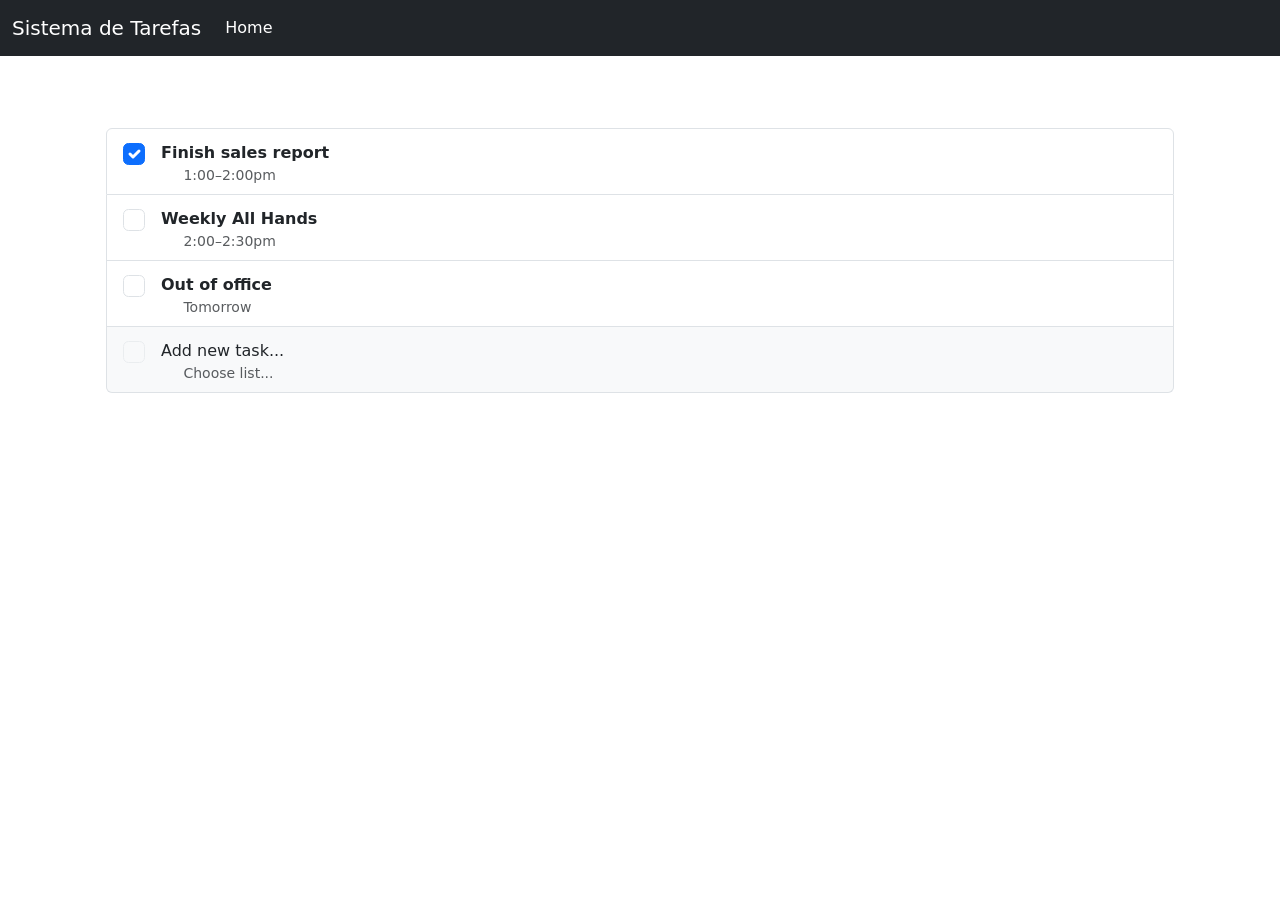
==== frontend/index.html @ 34482a2c "pag index" ====
<!DOCTYPE html>
<html lang="pt-br">
<head>
    <meta charset="UTF-8">
    <meta name="viewport" content="width=device-width, initial-scale=1.0">
    <title>Tarefiticas</title>
    
    <link href="https://cdn.jsdelivr.net/npm/bootstrap@5.3.3/dist/css/bootstrap.min.css" rel="stylesheet" integrity="sha384-QWTKZyjpPEjISv5WaRU9OFeRpok6YctnYmDr5pNlyT2bRjXh0JMhjY6hW+ALEwIH" crossorigin="anonymous">
    <script src="https://cdn.jsdelivr.net/npm/bootstrap@5.3.3/dist/js/bootstrap.bundle.min.js" integrity="sha384-YvpcrYf0tY3lHB60NNkmXc5s9fDVZLESaAA55NDzOxhy9GkcIdslK1eN7N6jIeHz" crossorigin="anonymous"></script>

    <script src="https://code.jquery.com/jquery-3.7.1.min.js"></script>

    <style>
        main {
            margin-top: 80px;
        }
    </style>
</head>
<body>

    <nav class="navbar navbar-expand-md navbar-dark fixed-top bg-dark">
        <div class="container-fluid">
          <a class="navbar-brand" href="#">Sistema de Tarefas</a>
          <button class="navbar-toggler" type="button" data-bs-toggle="collapse" data-bs-target="#navbarCollapse" aria-controls="navbarCollapse" aria-expanded="false" aria-label="Toggle navigation">
            <span class="navbar-toggler-icon"></span>
          </button>
          <div class="collapse navbar-collapse" id="navbarCollapse">
            <ul class="navbar-nav me-auto mb-2 mb-md-0">
              <li class="nav-item">
                <a class="nav-link active" aria-current="page" href="#">Home</a>
              </li>
            </ul>
            
          </div>
        </div>
      </nav>

    
    <main class="container">
        <div class="d-flex flex-column flex-md-row p-4 gap-4 py-md-5 align-items-center justify-content-center">
            <div class="list-group col-12">
              <label class="list-group-item d-flex gap-3">
                <input class="form-check-input flex-shrink-0" type="checkbox" value="" checked="" style="font-size: 1.375em;">
                <span class="pt-1 form-checked-content">
                  <strong>Finish sales report</strong>
                  <small class="d-block text-body-secondary">
                    <svg class="bi me-1" width="1em" height="1em"><use xlink:href="#calendar-event"></use></svg>
                    1:00–2:00pm
                  </small>
                </span>
              </label>
              <label class="list-group-item d-flex gap-3">
                <input class="form-check-input flex-shrink-0" type="checkbox" value="" style="font-size: 1.375em;">
                <span class="pt-1 form-checked-content">
                  <strong>Weekly All Hands</strong>
                  <small class="d-block text-body-secondary">
                    <svg class="bi me-1" width="1em" height="1em"><use xlink:href="#calendar-event"></use></svg>
                    2:00–2:30pm
                  </small>
                </span>
              </label>
              <label class="list-group-item d-flex gap-3">
                <input class="form-check-input flex-shrink-0" type="checkbox" value="" style="font-size: 1.375em;">
                <span class="pt-1 form-checked-content">
                  <strong>Out of office</strong>
                  <small class="d-block text-body-secondary">
                    <svg class="bi me-1" width="1em" height="1em"><use xlink:href="#alarm"></use></svg>
                    Tomorrow
                  </small>
                </span>
              </label>
              <label class="list-group-item d-flex gap-3 bg-body-tertiary">
                <input class="form-check-input form-check-input-placeholder bg-body-tertiary flex-shrink-0 pe-none" disabled="" type="checkbox" value="" style="font-size: 1.375em;">
                <span class="pt-1 form-checked-content" data-bs-toggle="modal" data-bs-target="#nova-tarefa">
                  <span contenteditable="true" class="w-100">Add new task...</span>
                  <small class="d-block text-body-secondary">
                    <svg class="bi me-1" width="1em" height="1em"><use xlink:href="#list-check"></use></svg>
                    Choose list...
                  </small>
                </span>
              </label>
            </div>
          </div>
    </main>

<!-- Modal -->
<div class="modal fade" id="nova-tarefa" tabindex="-1" aria-labelledby="exampleModalLabel" aria-hidden="true">
    <div class="modal-dialog">
      <div class="modal-content">
        <div class="modal-header">
          <h1 class="modal-title fs-5" id="exampleModalLabel">Modal title</h1>
          <button type="button" class="btn-close" data-bs-dismiss="modal" aria-label="Close"></button>
        </div>
        <div class="modal-body">
          ...
        </div>
        <div class="modal-footer">
          <button type="button" class="btn btn-secondary" data-bs-dismiss="modal">Close</button>
          <button type="button" class="btn btn-primary">Save changes</button>
        </div>
      </div>
    </div>
  </div>

</body>
</html>
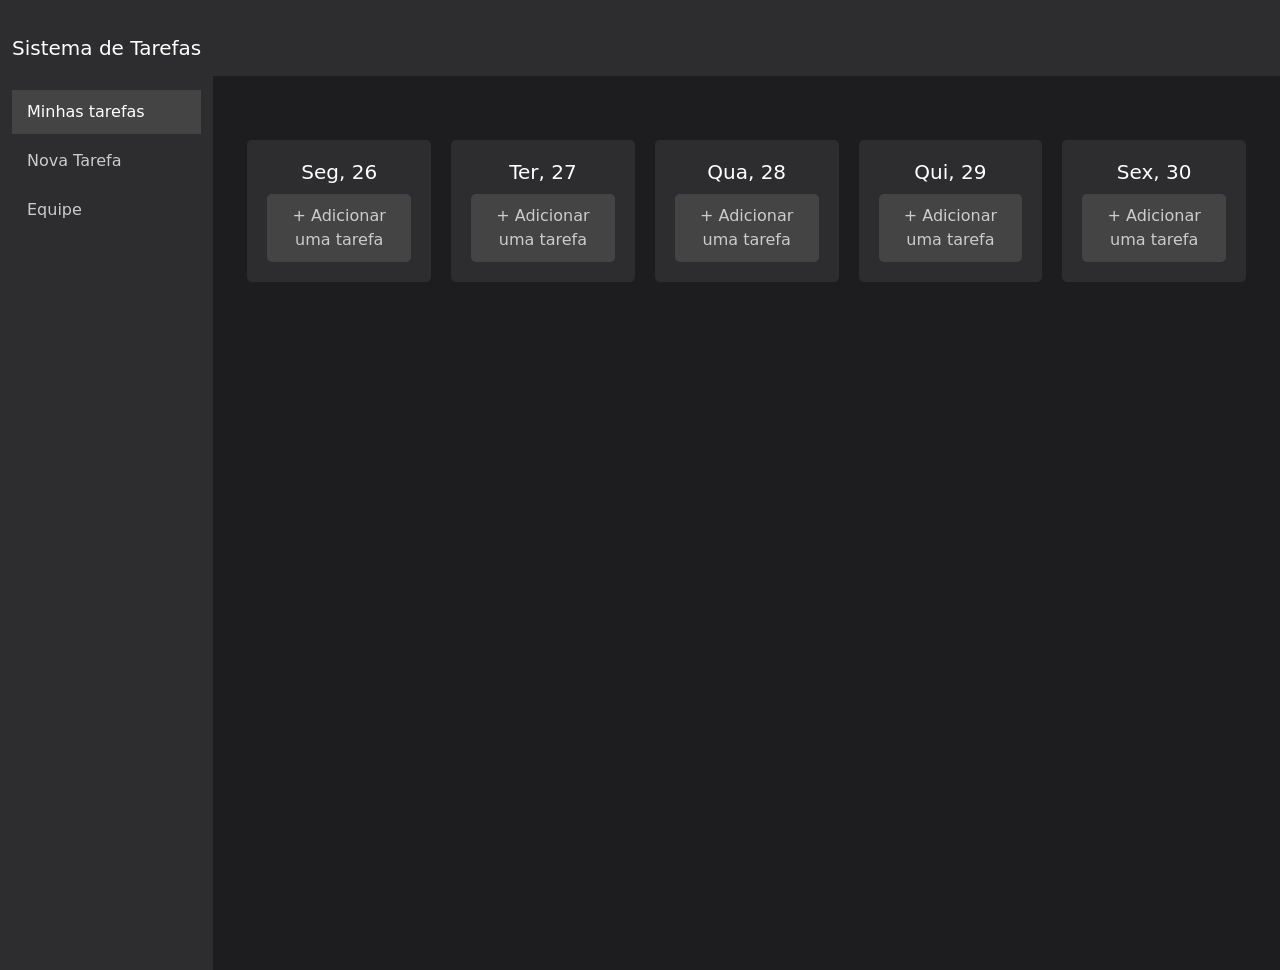
==== commit b2be7884: "novo index" ====
--- a/frontend/index.html
+++ b/frontend/index.html
@@ -1,106 +1,255 @@
-<!DOCTYPE html>
-<html lang="pt-br">
-<head>
-    <meta charset="UTF-8">
-    <meta name="viewport" content="width=device-width, initial-scale=1.0">
-    <title>Tarefiticas</title>
-    
-    <link href="https://cdn.jsdelivr.net/npm/bootstrap@5.3.3/dist/css/bootstrap.min.css" rel="stylesheet" integrity="sha384-QWTKZyjpPEjISv5WaRU9OFeRpok6YctnYmDr5pNlyT2bRjXh0JMhjY6hW+ALEwIH" crossorigin="anonymous">
-    <script src="https://cdn.jsdelivr.net/npm/bootstrap@5.3.3/dist/js/bootstrap.bundle.min.js" integrity="sha384-YvpcrYf0tY3lHB60NNkmXc5s9fDVZLESaAA55NDzOxhy9GkcIdslK1eN7N6jIeHz" crossorigin="anonymous"></script>
-
-    <script src="https://code.jquery.com/jquery-3.7.1.min.js"></script>
-
-    <style>
-        main {
-            margin-top: 80px;
-        }
-    </style>
-</head>
-<body>
-
-    <nav class="navbar navbar-expand-md navbar-dark fixed-top bg-dark">
-        <div class="container-fluid">
-          <a class="navbar-brand" href="#">Sistema de Tarefas</a>
-          <button class="navbar-toggler" type="button" data-bs-toggle="collapse" data-bs-target="#navbarCollapse" aria-controls="navbarCollapse" aria-expanded="false" aria-label="Toggle navigation">
-            <span class="navbar-toggler-icon"></span>
-          </button>
-          <div class="collapse navbar-collapse" id="navbarCollapse">
-            <ul class="navbar-nav me-auto mb-2 mb-md-0">
-              <li class="nav-item">
-                <a class="nav-link active" aria-current="page" href="#">Home</a>
-              </li>
-            </ul>
-            
-          </div>
-        </div>
-      </nav>
-
-    
-    <main class="container">
-        <div class="d-flex flex-column flex-md-row p-4 gap-4 py-md-5 align-items-center justify-content-center">
-            <div class="list-group col-12">
-              <label class="list-group-item d-flex gap-3">
-                <input class="form-check-input flex-shrink-0" type="checkbox" value="" checked="" style="font-size: 1.375em;">
-                <span class="pt-1 form-checked-content">
-                  <strong>Finish sales report</strong>
-                  <small class="d-block text-body-secondary">
-                    <svg class="bi me-1" width="1em" height="1em"><use xlink:href="#calendar-event"></use></svg>
-                    1:00–2:00pm
-                  </small>
-                </span>
-              </label>
-              <label class="list-group-item d-flex gap-3">
-                <input class="form-check-input flex-shrink-0" type="checkbox" value="" style="font-size: 1.375em;">
-                <span class="pt-1 form-checked-content">
-                  <strong>Weekly All Hands</strong>
-                  <small class="d-block text-body-secondary">
-                    <svg class="bi me-1" width="1em" height="1em"><use xlink:href="#calendar-event"></use></svg>
-                    2:00–2:30pm
-                  </small>
-                </span>
-              </label>
-              <label class="list-group-item d-flex gap-3">
-                <input class="form-check-input flex-shrink-0" type="checkbox" value="" style="font-size: 1.375em;">
-                <span class="pt-1 form-checked-content">
-                  <strong>Out of office</strong>
-                  <small class="d-block text-body-secondary">
-                    <svg class="bi me-1" width="1em" height="1em"><use xlink:href="#alarm"></use></svg>
-                    Tomorrow
-                  </small>
-                </span>
-              </label>
-              <label class="list-group-item d-flex gap-3 bg-body-tertiary">
-                <input class="form-check-input form-check-input-placeholder bg-body-tertiary flex-shrink-0 pe-none" disabled="" type="checkbox" value="" style="font-size: 1.375em;">
-                <span class="pt-1 form-checked-content" data-bs-toggle="modal" data-bs-target="#nova-tarefa">
-                  <span contenteditable="true" class="w-100">Add new task...</span>
-                  <small class="d-block text-body-secondary">
-                    <svg class="bi me-1" width="1em" height="1em"><use xlink:href="#list-check"></use></svg>
-                    Choose list...
-                  </small>
-                </span>
-              </label>
-            </div>
-          </div>
-    </main>
-
-<!-- Modal -->
-<div class="modal fade" id="nova-tarefa" tabindex="-1" aria-labelledby="exampleModalLabel" aria-hidden="true">
-    <div class="modal-dialog">
-      <div class="modal-content">
-        <div class="modal-header">
-          <h1 class="modal-title fs-5" id="exampleModalLabel">Modal title</h1>
-          <button type="button" class="btn-close" data-bs-dismiss="modal" aria-label="Close"></button>
-        </div>
-        <div class="modal-body">
-          ...
-        </div>
-        <div class="modal-footer">
-          <button type="button" class="btn btn-secondary" data-bs-dismiss="modal">Close</button>
-          <button type="button" class="btn btn-primary">Save changes</button>
-        </div>
-      </div>
-    </div>
-  </div>
-
-</body>
-</html>+<!DOCTYPE html>
+<html lang="pt-br">
+<head>
+    <meta charset="UTF-8">
+    <meta name="viewport" content="width=device-width, initial-scale=1.0">
+    <title>Sistema de Tarefas</title>
+    <link href="https://cdn.jsdelivr.net/npm/bootstrap@5.3.3/dist/css/bootstrap.min.css" rel="stylesheet" integrity="sha384-QWTKZyjpPEjISv5WaRU9OFeRpok6YctnYmDr5pNlyT2bRjXh0JMhjY6hW+ALEwIH" crossorigin="anonymous">
+    <script src="https://cdn.jsdelivr.net/npm/bootstrap@5.3.3/dist/js/bootstrap.bundle.min.js" integrity="sha384-YvpcrYf0tY3lHB60NNkmXc5s9fDVZLESaAA55NDzOxhy9GkcIdslK1eN7N6jIeHz" crossorigin="anonymous"></script>
+
+    <script src="https://code.jquery.com/jquery-3.7.1.min.js"></script>
+
+    <style>
+        body {
+            background-color: #1d1d1f;
+            color: #fff;
+            margin-top: 70px; /* Garantir que todo o conteúdo fique abaixo da navbar */
+        }
+
+        .navbar, .sidebar {
+            background-color: #2d2d2f;
+        }
+
+        .sidebar {
+            height: 100vh;
+            padding-top: 20px;
+        }
+
+        .sidebar a {
+            color: #ccc;
+            display: block;
+            padding: 10px 15px;
+            margin-bottom: 5px;
+            text-decoration: none;
+        }
+
+        .sidebar a:hover, .sidebar a.active {
+            background-color: #444;
+            color: #fff;
+        }
+
+        .navbar .navbar-brand, .navbar .nav-link {
+            color: #fff;
+        }
+
+        .navbar .nav-link:hover {
+            color: #ddd;
+        }
+
+        .container-fluid {
+            margin-top: 20px; /* Garantir que o container principal tenha espaçamento superior */
+        }
+
+        .main-content {
+            margin-top: 70px; /* Ajuste para evitar que o conteúdo fique abaixo do navbar */
+        }
+
+        .calendar {
+            display: flex;
+            justify-content: space-between;
+            color: #ccc;
+        }
+
+        .calendar-day {
+            background-color: #2d2d2f;
+            padding: 20px;
+            border-radius: 5px;
+            flex-grow: 1;
+            margin: 0 10px;
+            text-align: center;
+            position: relative;
+        }
+
+        .calendar-day:hover {
+            background-color: #444;
+        }
+
+        .calendar-day h5 {
+            color: #fff;
+            margin-bottom: 10px;
+        }
+
+        .task {
+            background-color: #ffc107;
+            color: #000;
+            padding: 10px;
+            border-radius: 3px;
+            margin-bottom: 5px;
+            cursor: pointer;
+        }
+
+        .task:hover {
+            background-color: #e0a800;
+        }
+
+        .task-item-empty {
+            background-color: #444;
+            padding: 10px;
+            border-radius: 5px;
+            color: #ccc;
+            cursor: pointer;
+        }
+
+        .task-item-empty:hover {
+            background-color: #555;
+        }
+
+        /* Estilo do modal */
+        .modal-content {
+            background-color: #333;
+            color: #fff;
+        }
+
+        .modal-header {
+            border-bottom: 1px solid #444;
+        }
+
+        .modal-footer {
+            border-top: 1px solid #444;
+        }
+
+        .btn-primary {
+            background-color: #fff;
+            color: #000;
+            border-color: #fff;
+        }
+
+        .btn-primary:hover {
+            background-color: #ddd;
+            color: #000;
+            border-color: #ddd;
+        }
+
+        .btn-secondary {
+            background-color: #555;
+            color: #fff;
+            border-color: #555;
+        }
+
+        .btn-secondary:hover {
+            background-color: #444;
+            border-color: #444;
+        }
+
+        .form-control, .form-select, textarea {
+            background-color: #444;
+            color: #fff;
+            border-color: #555;
+        }
+
+        .form-control::placeholder, .form-select::placeholder, textarea::placeholder {
+            color: #ccc;
+        }
+    </style>
+</head>
+<body>
+
+    <!-- Barra de Navegação Superior -->
+    <nav class="navbar navbar-expand-md fixed-top">
+        <div class="container-fluid">
+            <a class="navbar-brand" href="#">Sistema de Tarefas</a>
+            <div class="collapse navbar-collapse">
+                <ul class="navbar-nav ms-auto"> </ul>
+            </div>
+        </div>
+    </nav>
+
+    <!-- Conteúdo Principal -->
+    <div class="container-fluid">
+        <div class="row">
+            <!-- Painel Lateral -->
+            <nav class="col-md-2 d-none d-md-block sidebar">
+                <div class="sidebar-sticky">
+                    <a href="#" class="active">Minhas tarefas</a>
+                    <a href="#">Nova Tarefa</a>
+                    <a href="#">Equipe</a>
+                </div>
+            </nav>
+
+               <!-- Conteúdo Central -->
+            <main class="col-md-10 ms-sm-auto col-lg-10 px-md-4 main-content">
+                <div class="calendar">
+                    <div class="calendar-day">
+                        <h5>Seg, 26</h5>
+                        <div class="task-item-empty" data-bs-toggle="modal" data-bs-target="#modalTarefa">+ Adicionar uma tarefa</div>
+                    </div>
+                    <div class="calendar-day">
+                        <h5>Ter, 27</h5>
+                        <div class="task-item-empty" data-bs-toggle="modal" data-bs-target="#modalTarefa">+ Adicionar uma tarefa</div>
+                    </div>
+                    <div class="calendar-day">
+                        <h5>Qua, 28</h5>
+                        <div class="task-item-empty" data-bs-toggle="modal" data-bs-target="#modalTarefa">+ Adicionar uma tarefa</div>
+                    </div>
+                    <div class="calendar-day">
+                        <h5>Qui, 29</h5>
+                        <div class="task-item-empty" data-bs-toggle="modal" data-bs-target="#modalTarefa">+ Adicionar uma tarefa</div>
+                    </div>
+                    <div class="calendar-day">
+                        <h5>Sex, 30</h5>
+                        <div class="task-item-empty" data-bs-toggle="modal" data-bs-target="#modalTarefa">+ Adicionar uma tarefa</div>
+                    </div>
+                </div>
+            </main>
+        </div>
+    </div>
+    <!-- Modal de Adicionar/Editar Tarefa -->
+    <div class="modal fade" id="modalTarefa" tabindex="-1" aria-labelledby="modalTarefaLabel" aria-hidden="true">
+        <div class="modal-dialog">
+            <div class="modal-content">
+                <div class="modal-header">
+                    <h1 class="modal-title fs-5" id="modalTarefaLabel">Adicionar/Editar Tarefa</h1>
+                    <button type="button" class="btn-close" data-bs-dismiss="modal" aria-label="Close"></button>
+                </div>
+                <div class="modal-body">
+                    <form>
+                        <div class="mb-3">
+                            <label for="titulo-tarefa" class="form-label">Título da Tarefa</label>
+                            <input type="text" class="form-control" id="titulo-tarefa" placeholder="Insira o título">
+                        </div>
+                        <div class="mb-3">
+                            <label for="descricao-tarefa" class="form-label">Descrição</label>
+                            <textarea class="form-control" id="descricao-tarefa" rows="3" placeholder="Insira a descrição"></textarea>
+                        </div>
+                        <div class="mb-3">
+                            <label for="responsavel-tarefa" class="form-label">Responsável</label>
+                            <select class="form-select" id="responsavel-tarefa">
+                                <option selected>Selecione um usuário</option>
+                                <option value="1">Usuário 1</option>
+                                <option value="2">Usuário 2</option>
+                            </select>
+                        </div>
+                        <div class="mb-3">
+                            <label for="data-inicio" class="form-label">Data de Início</label>
+                            <input type="date" class="form-control" id="data-inicio">
+                        </div>
+                        <div class="mb-3">
+                            <label for="data-fim" class="form-label">Data de Fim</label>
+                            <input type="date" class="form-control" id="data-fim">
+                        </div>
+                    </form>
+                </div>
+                <div class="modal-footer">
+                    <button type="button" class="btn btn-secondary" data-bs-dismiss="modal">Fechar</button>
+                    <button type="button" class="btn btn-primary">Salvar alterações</button>
+                </div>
+            </div>
+        </div>
+    </div>
+
+</body>
+</html>
+
+
+
+
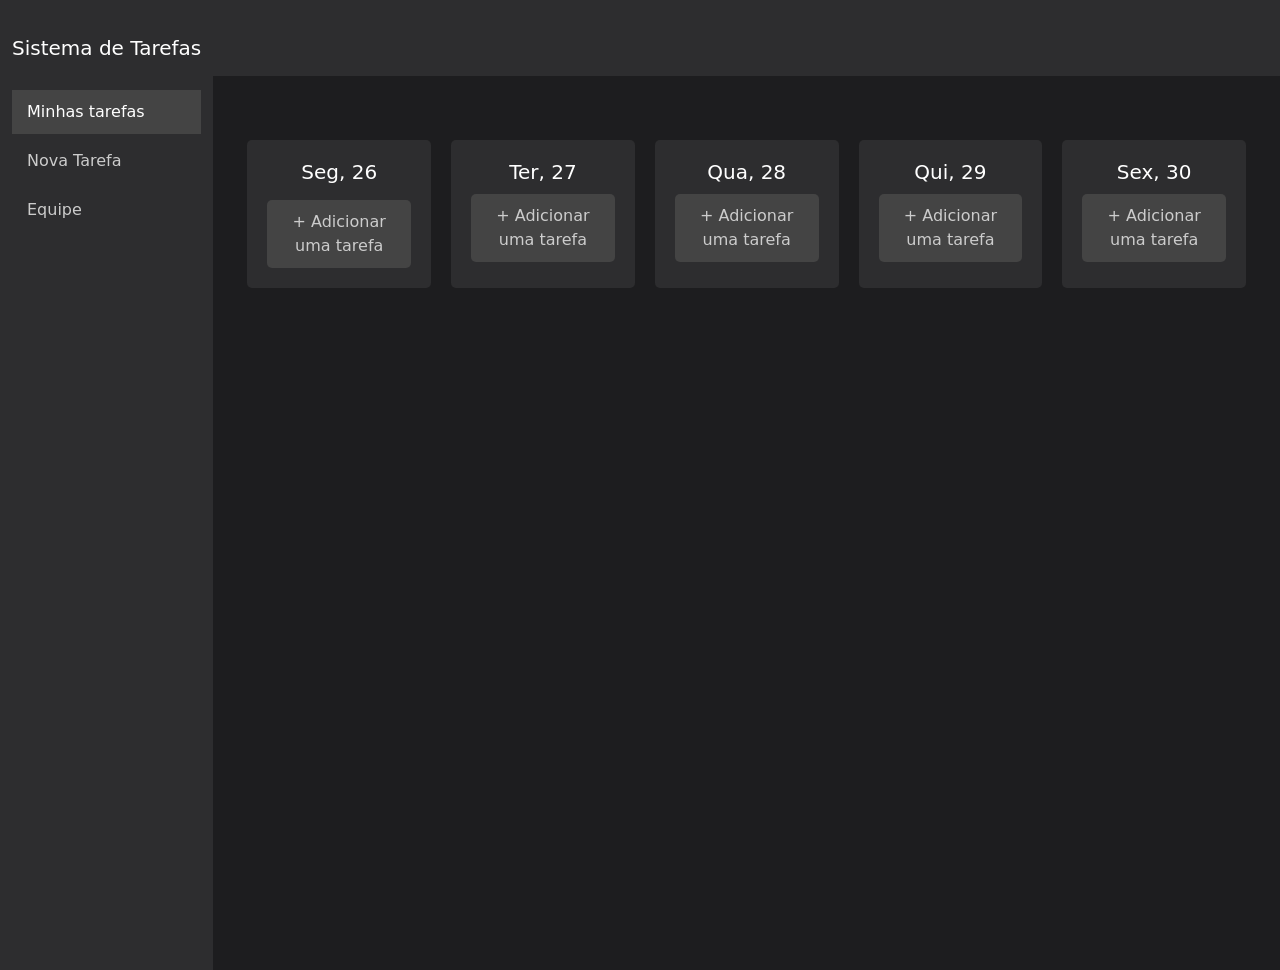
==== commit 0fd3847b: "carregando as tarefas" ====
--- a/frontend/index.html
+++ b/frontend/index.html
@@ -9,148 +9,9 @@
 
     <script src="https://code.jquery.com/jquery-3.7.1.min.js"></script>
 
-    <style>
-        body {
-            background-color: #1d1d1f;
-            color: #fff;
-            margin-top: 70px; /* Garantir que todo o conteúdo fique abaixo da navbar */
-        }
-
-        .navbar, .sidebar {
-            background-color: #2d2d2f;
-        }
-
-        .sidebar {
-            height: 100vh;
-            padding-top: 20px;
-        }
-
-        .sidebar a {
-            color: #ccc;
-            display: block;
-            padding: 10px 15px;
-            margin-bottom: 5px;
-            text-decoration: none;
-        }
-
-        .sidebar a:hover, .sidebar a.active {
-            background-color: #444;
-            color: #fff;
-        }
-
-        .navbar .navbar-brand, .navbar .nav-link {
-            color: #fff;
-        }
-
-        .navbar .nav-link:hover {
-            color: #ddd;
-        }
-
-        .container-fluid {
-            margin-top: 20px; /* Garantir que o container principal tenha espaçamento superior */
-        }
-
-        .main-content {
-            margin-top: 70px; /* Ajuste para evitar que o conteúdo fique abaixo do navbar */
-        }
-
-        .calendar {
-            display: flex;
-            justify-content: space-between;
-            color: #ccc;
-        }
-
-        .calendar-day {
-            background-color: #2d2d2f;
-            padding: 20px;
-            border-radius: 5px;
-            flex-grow: 1;
-            margin: 0 10px;
-            text-align: center;
-            position: relative;
-        }
-
-        .calendar-day:hover {
-            background-color: #444;
-        }
-
-        .calendar-day h5 {
-            color: #fff;
-            margin-bottom: 10px;
-        }
-
-        .task {
-            background-color: #ffc107;
-            color: #000;
-            padding: 10px;
-            border-radius: 3px;
-            margin-bottom: 5px;
-            cursor: pointer;
-        }
-
-        .task:hover {
-            background-color: #e0a800;
-        }
-
-        .task-item-empty {
-            background-color: #444;
-            padding: 10px;
-            border-radius: 5px;
-            color: #ccc;
-            cursor: pointer;
-        }
-
-        .task-item-empty:hover {
-            background-color: #555;
-        }
-
-        /* Estilo do modal */
-        .modal-content {
-            background-color: #333;
-            color: #fff;
-        }
-
-        .modal-header {
-            border-bottom: 1px solid #444;
-        }
-
-        .modal-footer {
-            border-top: 1px solid #444;
-        }
-
-        .btn-primary {
-            background-color: #fff;
-            color: #000;
-            border-color: #fff;
-        }
-
-        .btn-primary:hover {
-            background-color: #ddd;
-            color: #000;
-            border-color: #ddd;
-        }
-
-        .btn-secondary {
-            background-color: #555;
-            color: #fff;
-            border-color: #555;
-        }
-
-        .btn-secondary:hover {
-            background-color: #444;
-            border-color: #444;
-        }
-
-        .form-control, .form-select, textarea {
-            background-color: #444;
-            color: #fff;
-            border-color: #555;
-        }
-
-        .form-control::placeholder, .form-select::placeholder, textarea::placeholder {
-            color: #ccc;
-        }
-    </style>
+    <link href="principal.css" rel="stylesheet" />
+    <script src="principal.js"></script>
+    
 </head>
 <body>
 
@@ -181,6 +42,11 @@
                 <div class="calendar">
                     <div class="calendar-day">
                         <h5>Seg, 26</h5>
+                        <div >
+                            <ul class="tarefas-dia">
+                               
+                            </ul>
+                        </div>
                         <div class="task-item-empty" data-bs-toggle="modal" data-bs-target="#modalTarefa">+ Adicionar uma tarefa</div>
                     </div>
                     <div class="calendar-day">
--- a/frontend/principal.css
+++ b/frontend/principal.css
@@ -0,0 +1,140 @@
+body {
+    background-color: #1d1d1f;
+    color: #fff;
+    margin-top: 70px; /* Garantir que todo o conteúdo fique abaixo da navbar */
+}
+
+.navbar, .sidebar {
+    background-color: #2d2d2f;
+}
+
+.sidebar {
+    height: 100vh;
+    padding-top: 20px;
+}
+
+.sidebar a {
+    color: #ccc;
+    display: block;
+    padding: 10px 15px;
+    margin-bottom: 5px;
+    text-decoration: none;
+}
+
+.sidebar a:hover, .sidebar a.active {
+    background-color: #444;
+    color: #fff;
+}
+
+.navbar .navbar-brand, .navbar .nav-link {
+    color: #fff;
+}
+
+.navbar .nav-link:hover {
+    color: #ddd;
+}
+
+.container-fluid {
+    margin-top: 20px; /* Garantir que o container principal tenha espaçamento superior */
+}
+
+.main-content {
+    margin-top: 70px; /* Ajuste para evitar que o conteúdo fique abaixo do navbar */
+}
+
+.calendar {
+    display: flex;
+    justify-content: space-between;
+    color: #ccc;
+}
+
+.calendar-day {
+    background-color: #2d2d2f;
+    padding: 20px;
+    border-radius: 5px;
+    flex-grow: 1;
+    margin: 0 10px;
+    text-align: center;
+    position: relative;
+}
+
+.calendar-day:hover {
+    background-color: #444;
+}
+
+.calendar-day h5 {
+    color: #fff;
+    margin-bottom: 10px;
+}
+
+.task {
+    background-color: #ffc107;
+    color: #000;
+    padding: 10px;
+    border-radius: 3px;
+    margin-bottom: 5px;
+    cursor: pointer;
+}
+
+.task:hover {
+    background-color: #e0a800;
+}
+
+.task-item-empty {
+    background-color: #444;
+    padding: 10px;
+    border-radius: 5px;
+    color: #ccc;
+    cursor: pointer;
+}
+
+.task-item-empty:hover {
+    background-color: #555;
+}
+
+/* Estilo do modal */
+.modal-content {
+    background-color: #333;
+    color: #fff;
+}
+
+.modal-header {
+    border-bottom: 1px solid #444;
+}
+
+.modal-footer {
+    border-top: 1px solid #444;
+}
+
+.btn-primary {
+    background-color: #fff;
+    color: #000;
+    border-color: #fff;
+}
+
+.btn-primary:hover {
+    background-color: #ddd;
+    color: #000;
+    border-color: #ddd;
+}
+
+.btn-secondary {
+    background-color: #555;
+    color: #fff;
+    border-color: #555;
+}
+
+.btn-secondary:hover {
+    background-color: #444;
+    border-color: #444;
+}
+
+.form-control, .form-select, textarea {
+    background-color: #444;
+    color: #fff;
+    border-color: #555;
+}
+
+.form-control::placeholder, .form-select::placeholder, textarea::placeholder {
+    color: #ccc;
+}
